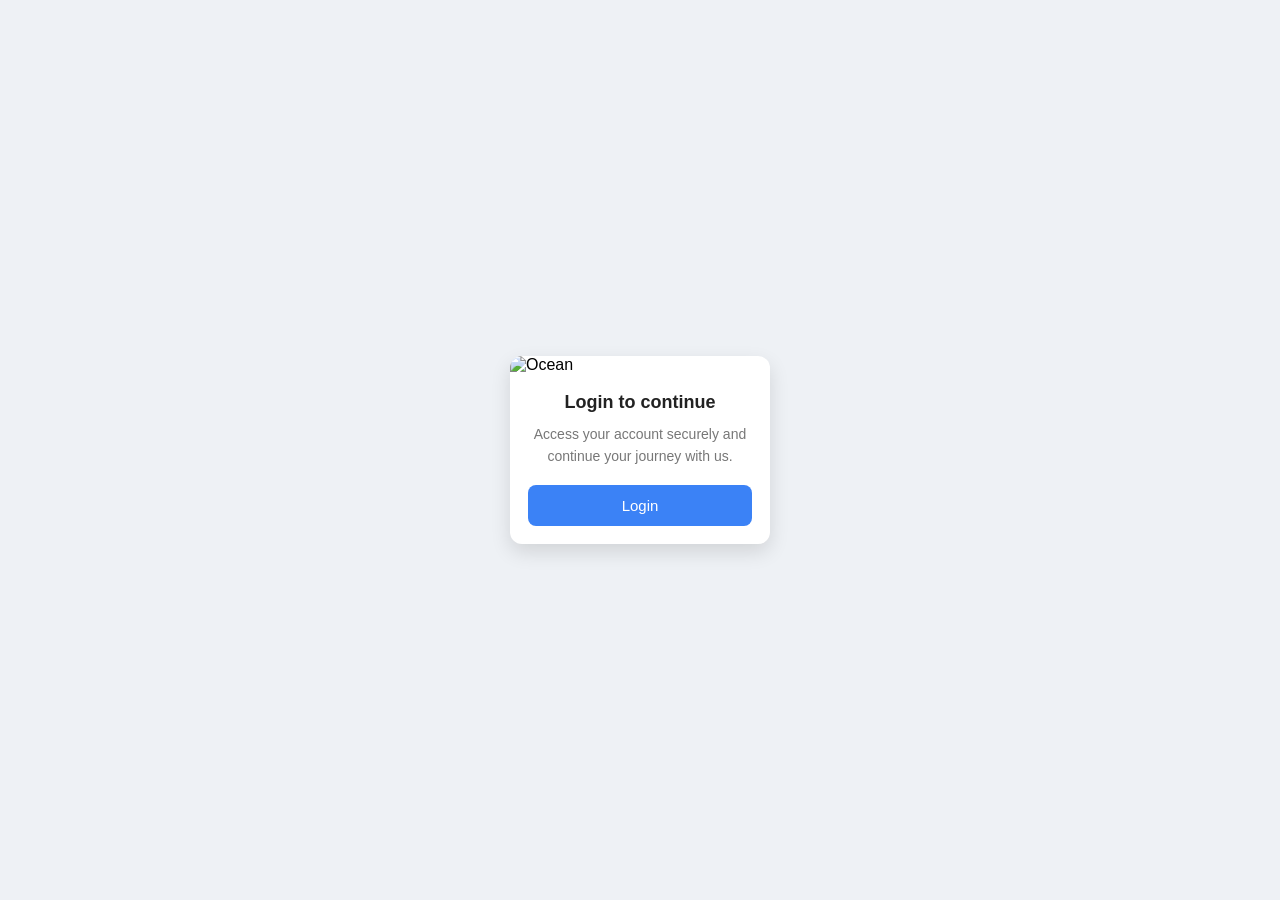
==== index.html @ 8924be5e "Add files via upload" ====
<!DOCTYPE html>
<html lang="en">
<head>
    <meta charset="UTF-8">
    <meta name="viewport" content="width=device-width, initial-scale=1.0">
    <title>Profile Card</title>
    <link rel="stylesheet" href="style.css">
</head>
<body>

<div class="card">
    <img src="https://images.unsplash.com/photo-1507525428034-b723cf961d3e?w=600"
         alt="Ocean" class="card-img">

    <div class="card-content">
        <h3>Login to continue</h3>
        <p>
            Access your account securely and continue your journey with us.
        </p>

        <button>Login</button>
    </div>
</div>

</body>
</html>
---- style.css ----
*{
    margin:0;
    padding:0;
    box-sizing:border-box;
    font-family:Arial, sans-serif;
}

body{
    background:#eef1f5;
    display:flex;
    justify-content:center;
    align-items:center;
    height:100vh;
}

.card{
    width:260px;
    background:#fff;
    border-radius:12px;
    overflow:hidden;
    box-shadow:0 8px 20px rgba(0,0,0,.12);
}

.card-img{
    width:100%;
    height:150px;
    object-fit:cover;
}

.card-content{
    padding:18px;
    text-align:center;
}

.card-content h3{
    font-size:18px;
    margin-bottom:10px;
    color:#222;
}

.card-content p{
    font-size:14px;
    color:#777;
    line-height:1.6;
    margin-bottom:18px;
}

button{
    width:100%;
    padding:12px;
    border:none;
    border-radius:8px;
    background:#3b82f6;
    color:white;
    font-size:15px;
    cursor:pointer;
    transition:.3s;
}

button:hover{
    background:#2563eb;
}
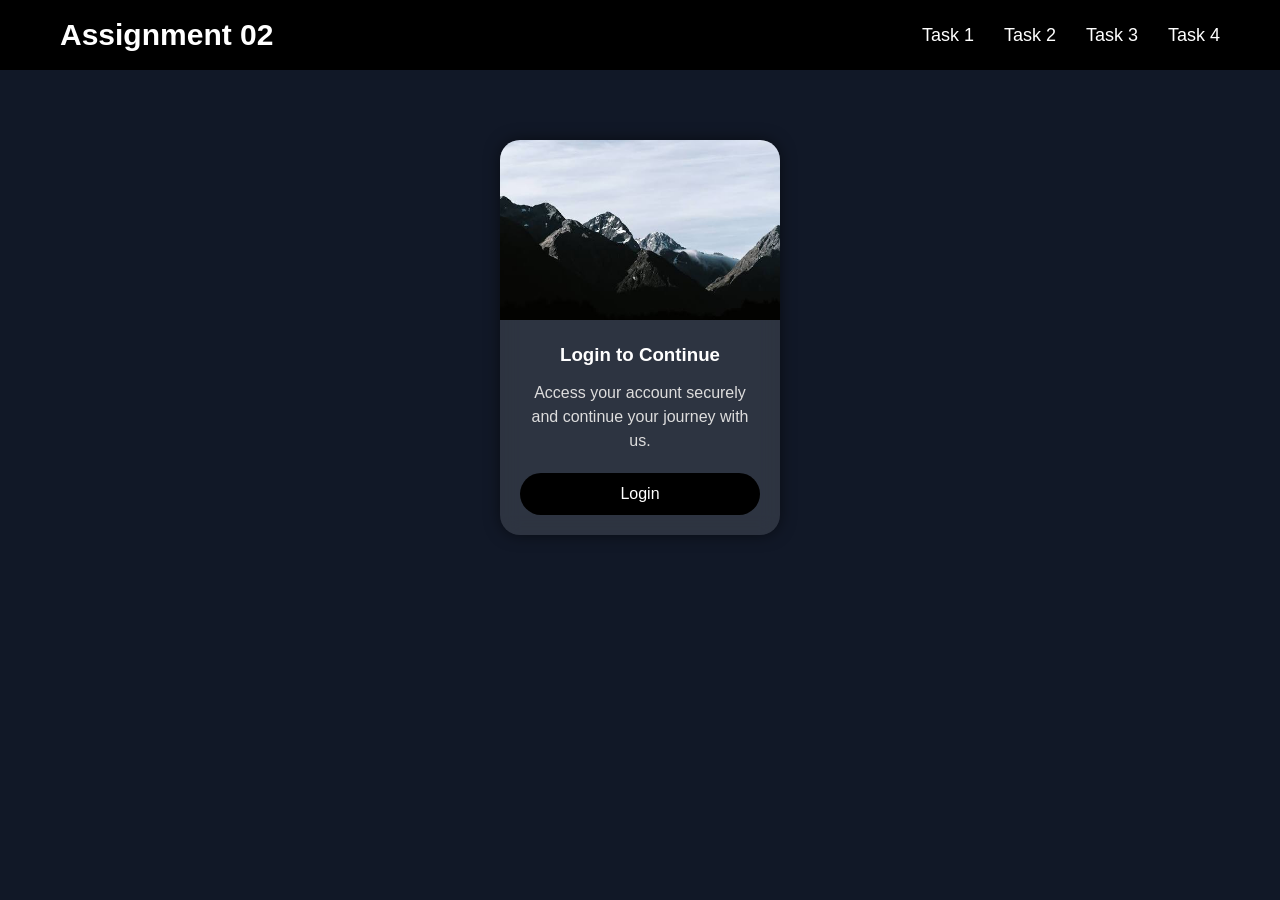
==== commit 533f312d: "Add files via upload" ====
--- a/index.html
+++ b/index.html
@@ -1,25 +1,219 @@
+
 <!DOCTYPE html>
 <html lang="en">
 <head>
-    <meta charset="UTF-8">
-    <meta name="viewport" content="width=device-width, initial-scale=1.0">
-    <title>Profile Card</title>
-    <link rel="stylesheet" href="style.css">
+<meta charset="UTF-8">
+<meta name="viewport" content="width=device-width, initial-scale=1.0">
+<title>Login Card</title>
+
+<style>
+
+*{
+    margin:0;
+    padding:0;
+    box-sizing:border-box;
+    font-family:Arial,sans-serif;
+}
+
+body{
+    background:#111827;
+}
+
+/*================ Navigation ================*/
+
+nav{
+    width:100%;
+    display:flex;
+    justify-content:space-between;
+    align-items:center;
+    background:#000;
+    padding:18px 60px;
+}
+
+.logo{
+    color:#fff;
+    font-size:30px;
+    font-weight:bold;
+}
+
+nav ul{
+    display:flex;
+    list-style:none;
+    gap:30px;
+}
+
+nav ul li a{
+    text-decoration:none;
+    color:white;
+    font-size:18px;
+    transition:.3s;
+}
+
+nav ul li a:hover{
+    color:#00d9ff;
+}
+
+/*================ Container ================*/
+
+.container{
+    display:flex;
+    justify-content:center;
+    align-items:center;
+    padding:70px 20px;
+}
+
+/*================ Card ================*/
+
+.card{
+
+    width:280px;
+
+    background:rgba(255,255,255,.12);
+
+    backdrop-filter:blur(10px);
+
+    border-radius:20px;
+
+    overflow:hidden;
+
+    text-align:center;
+
+    box-shadow:0 0 15px rgba(0,0,0,.5);
+
+    transition:.4s;
+
+}
+
+.card:hover{
+
+    transform:translateY(-10px);
+
+}
+
+.card img{
+
+    width:100%;
+    height:180px;
+
+    object-fit:cover;
+
+}
+
+.card-content{
+
+    padding:20px;
+
+}
+
+.card-content h3{
+
+    color:#fff;
+
+    margin-bottom:15px;
+
+}
+
+.card-content p{
+
+    color:#ddd;
+
+    line-height:24px;
+
+    margin-bottom:20px;
+
+}
+
+.card button{
+
+    width:100%;
+
+    padding:12px;
+
+    border:none;
+
+    border-radius:30px;
+
+    background:#000;
+
+    color:#fff;
+
+    font-size:16px;
+
+    cursor:pointer;
+
+    transition:.3s;
+
+}
+
+.card button:hover{
+
+    background:#ff0077;
+
+}
+
+/*================ Responsive ================*/
+
+@media(max-width:768px){
+
+nav{
+
+    flex-direction:column;
+    gap:15px;
+    padding:20px;
+
+}
+
+nav ul{
+
+    flex-wrap:wrap;
+    justify-content:center;
+
+}
+
+}
+
+</style>
+
 </head>
 <body>
 
+<!-- Navigation -->
+
+<nav>
+
+<div class="logo">Assignment 02</div>
+
+<ul>
+    <li><a href="index.html">Task 1</a></li>
+    <li><a href="picture.html">Task 2</a></li>
+    <li><a href="about.html">Task 3</a></li>
+    <li><a href="contact.html">Task 4</a></li>
+</ul>
+
+</nav>
+
+<!-- Card -->
+
+<div class="container">
+
 <div class="card">
-    <img src="https://images.unsplash.com/photo-1507525428034-b723cf961d3e?w=600"
-         alt="Ocean" class="card-img">
-
-    <div class="card-content">
-        <h3>Login to continue</h3>
-        <p>
-            Access your account securely and continue your journey with us.
-        </p>
-
-        <button>Login</button>
-    </div>
+
+<img src="image3.jpg" alt="Ocean">
+
+<div class="card-content">
+
+<h3>Login to Continue</h3>
+
+<p>
+Access your account securely and continue your journey with us.
+</p>
+
+<button>Login</button>
+
+</div>
+
+</div>
+
 </div>
 
 </body>
